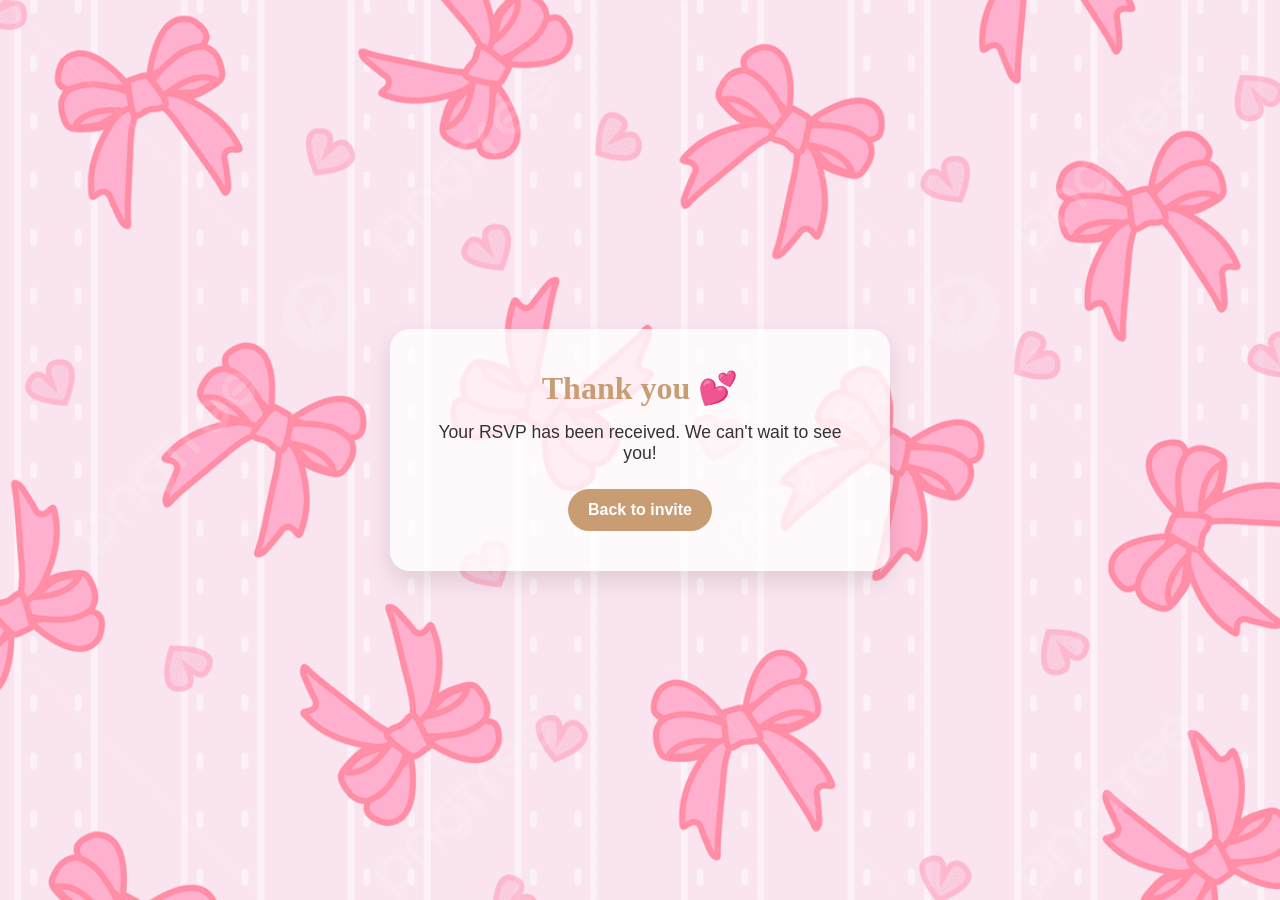
==== thankyou.html @ eaeef5f3 "fix form for 1 submission per browser" ====
<!DOCTYPE html>
<html lang="en">
<head>
    <meta charset="UTF-8">
    <meta name="viewport" content="width=device-width, initial-scale=1.0">
    <title>Thank You</title>

    <link rel="stylesheet" href="./css/style.css">

    <style>
        body {
            font-family: 'Poppins', sans-serif;
            background: #fbc8da;
            display: flex;
            justify-content: center;
            align-items: center;
            height: 100vh;
            text-align: center;
            padding: 20px;
        }

        .thankyou-card {
            background: rgba(255,255,255,0.8);
            padding: 40px;
            border-radius: 20px;
            box-shadow: 0 10px 25px rgba(0,0,0,0.1);
            max-width: 500px;
        }

        h1 {
            font-family: 'Playfair Display', serif;
            margin-bottom: 15px;
            color: #c99d74;
        }

        p {
            font-size: 1.1rem;
            color: #333;
            margin-bottom: 25px;
        }

        a {
            display: inline-block;
            padding: 12px 20px;
            background: #c99d74;
            color: white;
            text-decoration: none;
            border-radius: 30px;
            font-weight: 600;
        }

        a:hover {
            background: #b6895e;
        }
    </style>
</head>

<body>

    <div class="thankyou-card">
        <h1>Thank you 💕</h1>
        <p>Your RSVP has been received. We can't wait to see you!</p>

        <a href="index.html">Back to invite</a>
    </div>

</body>
</html>
---- css/style.css ----
*{
    margin:0;
    padding:0;
    box-sizing:border-box;
}

body{
    font-family:'Poppins',sans-serif;
    /* background:#fbc8da; */
    color:#333;
}

/* body{
    background-image: url("../images/background.jpg");
    background-size: cover;
    background-position: center;
    background-repeat: no-repeat;
} */

 html, body {
    overflow-x: hidden;
}

body::before {
    content: "";
    position: fixed;
    top: 0;
    left: 0;
    right: 0;
    bottom: 0;

    background-image: url("../images/background.jpg");
    background-size: cover;
    background-position: center;
    background-repeat: no-repeat;

    z-index: -1;

    transform: translateZ(0);
    will-change: transform;
}

.container{
    display:flex;
    height:100vh;
}

/* LEFT */

.event-section{
    width:70%;
    overflow-y:auto;
    padding:60px;
}

.hero-image{
    width: 100%;
    height: 350px;
    overflow: hidden;
    border-radius: 20px;
    margin-bottom:20px;
}

.hero-image img{
    width: 100%;
    height: 100%;
    object-fit: cover;
    border-radius: 20px;
}

.event-content h1{
    font-size:3rem;
    margin-bottom:10px;
    margin-top:20px;
    font-family: 'Playfair Display', serif;
    text-align:center;
}


.welcome-text{
    font-size:1.3rem;
    line-height:1.8;
    margin-bottom:40px;
    font-family: "Cause", cursive;
    text-align:center;
}

/* .event-card{
    background: rgba(255, 255, 255, 0.75);
    padding: 25px;
    border-radius: 16px;
    margin-bottom: 20px;
    box-shadow: 0 8px 18px rgba(0,0,0,.05);
    backdrop-filter: blur(6px);
} */

.scan-image{
    width: fit-content;
    margin: 40px auto;
    padding: 15px;
    background: white;
    border-radius: 12px;
    box-shadow: 0 10px 25px rgba(0,0,0,0.15);
    transform: rotate(-2deg);
}

.scan-image img{
    width: 400px;
    display: block;
    border-radius: 8px;
}

.scan-caption{
    margin-top: 12px;
    text-align: center;
    font-style: italic;
    color: #666;
}

.event-card{
    background: rgba(251, 200, 218, 0.6);
    padding: 25px;
    border-radius: 16px;
    margin-bottom: 20px;
    box-shadow: 0 8px 18px rgba(0,0,0,0.05);
}

.event-card{
    border: 1px solid rgba(255, 255, 255, 0.4);
}

.event-card h3{
    margin-bottom:10px;
    
}

.event-card p{
    font-size:1.1rem;
}

/* RIGHT */

.rsvp-section{
    width:30%;
    background:#fbc8da;
    display:flex;
    justify-content:center;
    align-items:center;
    padding:30px;
    box-shadow:-8px 0 20px rgba(0,0,0,.05);
}

.rsvp-card{
    width:100%;
}

.bowgif img{
    width: 300px;
    height: auto;
    display: block;
    margin: 0 auto 15px auto;
    margin-top: -35px;
}

.rsvp-card h2{
    font-size:2rem;
    margin-bottom:10px;
    margin-top:-50px;
    font-family: 'Playfair Display', serif;
}

.rsvp-card p{
    margin-bottom:20px;
    color:#666;
    font-family: "Cause", cursive;
}

.input-group{
    margin-bottom:20px;
}

.input-group label{
    display:block;
    margin-bottom:8px;
    font-weight:500;
    font-family: "Cause", cursive;
}

.input-group input{
    width:100%;
    padding:14px;
    border:1px solid #ddd;
    border-radius:10px;
    font-size:1rem;
}

.radio-group{
    margin:30px 0;
}

.radio-group>label{
    display:block;
    margin-bottom:15px;
    font-weight:500;
    font-family: "Cause", cursive;
}

.radio-option{
    display:flex;
    align-items:center;
    gap:10px;
    margin-bottom:15px;
    
    
}

input[type="radio"] {
    accent-color: #c99d74;
}

button{
    width:100%;
    padding:16px;
    border:none;
    border-radius:12px;
    background:#c99d74;
    color:white;
    font-size:1rem;
    cursor:pointer;
    transition:.3s;
}

button:hover{
    background:#b6895e;
}

/* Chrome, Edge, Safari */
/* ::-webkit-scrollbar {
    width: 10px;
}

::-webkit-scrollbar-track {
    background: #ffffff;
    border-radius: 10px;
}

::-webkit-scrollbar-thumb {
    background: #c99d74;
    border-radius: 10px;
}

::-webkit-scrollbar-thumb:hover {
    background: #b6895e;
} */

::-webkit-scrollbar {
    width: 8px;
}

::-webkit-scrollbar-track {
    background: #fff;
}

::-webkit-scrollbar-thumb {
    background: #c99d74;
    border-radius: 100px;
    border: 2px solid #fff;
}

/* Mobile responsiveness */

/* .floating-rsvp{
    position:fixed;
    bottom:20px;
    right:20px;

    background:#c99d74;
    color:white;

    padding:10px 18px;
    border-radius:50px;

    text-decoration:none;

    font-weight:600;

    box-shadow:0 10px 25px rgba(0,0,0,.2);

    z-index:999;
}


.floating-rsvp{
    display:none;
} */

.floating-rsvp {
    position: fixed;
    bottom: 20px;
    right: 20px;

    background: #c99d74;
    color: white;
    padding: 8px 10px;
    border-radius: 50px;
    text-decoration: none;
    font-weight: 600;
    box-shadow: 0 10px 25px rgba(0,0,0,.2);
    z-index: 999;

    opacity: 0;
    transform: translateY(20px);
    pointer-events: none;
    transition: all 0.3s ease;
}

/* when it becomes visible */
.floating-rsvp.show {
    opacity: 1;
    transform: translateY(0);
    pointer-events: auto;
}

/* optional: when you're in RSVP section */
.floating-rsvp.hide {
    opacity: 0;
    pointer-events: none;
}



html{
    scroll-behavior:smooth;
}

@media(max-width:900px){

    /* body{
        background-size: 400px;
        background-repeat: repeat;
        background-position: top left;
    } */

    body::before {
        background-size: 500px;
        background-repeat: repeat;
        background-position: top left;
    }

.container{
    flex-direction:column;
    height:auto;
}

.event-section{
    width:100%;
    padding:25px;
}

.rsvp-section{
    width:100%;
    padding:40px 25px;
}

.hero-image{
    height:220px;
    margin-bottom:40px;
}

.scan-image img{
    width:100%;
    max-width:320px;
    height:auto;
}

.event-content h1{
    font-size:2.2rem;
}


.welcome-text{
    font-size:1rem;
}

.bowgif img{
    width: 180px;
}

 .floating-rsvp{
        display:block;
       
    }

}
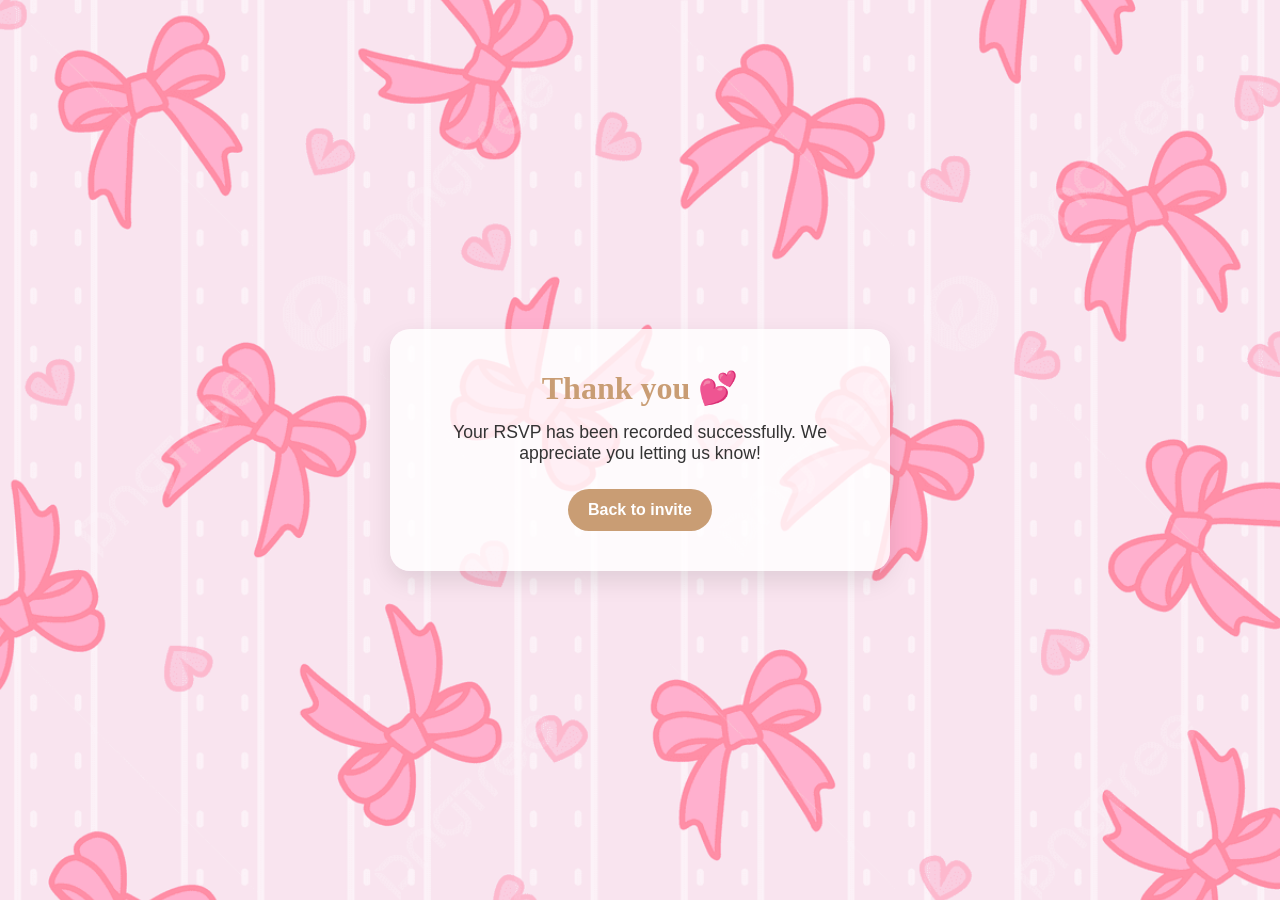
==== commit 9c496de6: "updated submission logic to include correct flow" ====
--- a/thankyou.html
+++ b/thankyou.html
@@ -59,7 +59,7 @@
 
     <div class="thankyou-card">
         <h1>Thank you 💕</h1>
-        <p>Your RSVP has been received. We can't wait to see you!</p>
+        <p>Your RSVP has been recorded successfully. We appreciate you letting us know!</p>
 
         <a href="index.html">Back to invite</a>
     </div>
